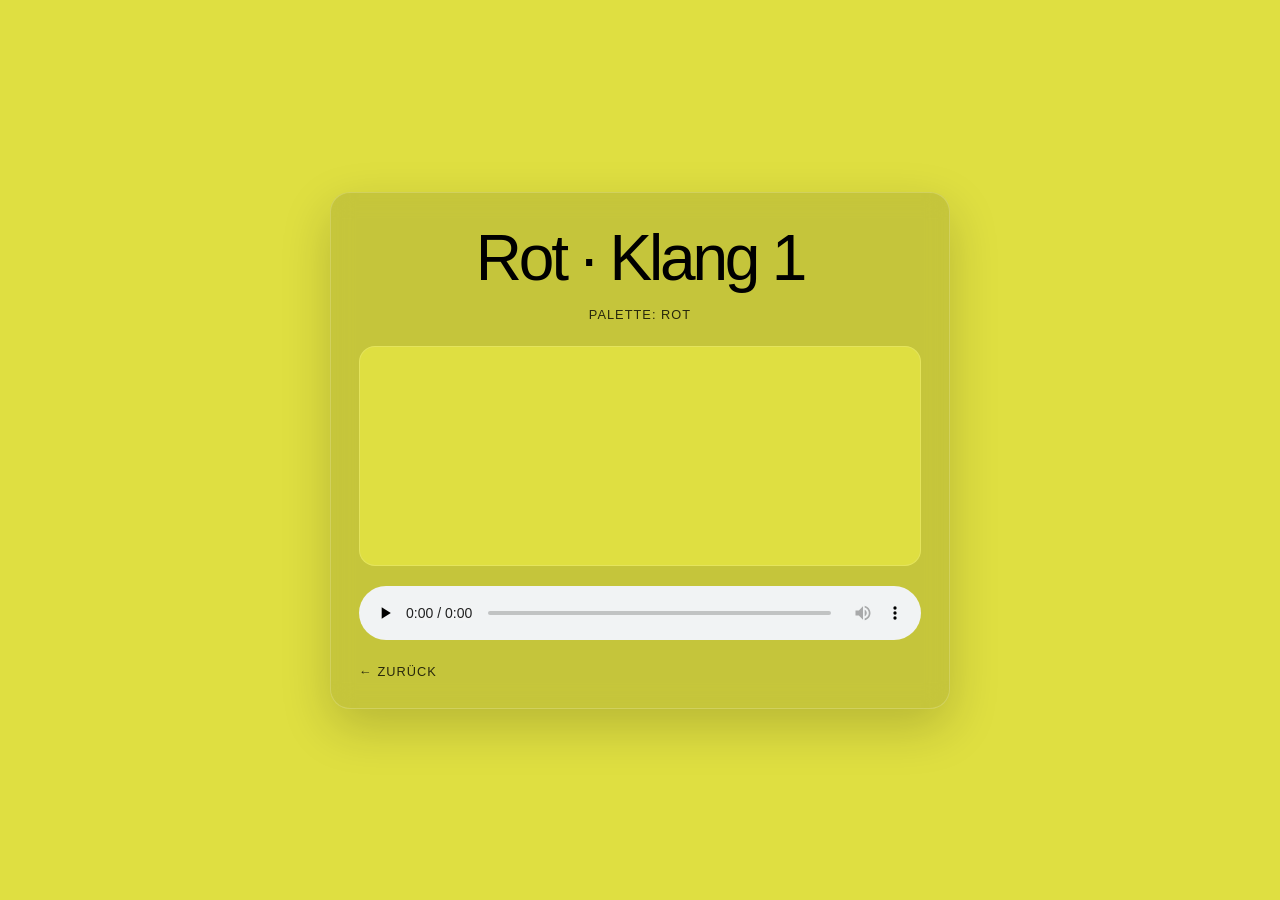
==== audio-player.html @ 7c98f80b "Zentrale Farbseiten und Audio-Player-Struktur für Rot, Gelb und Blau ergänzt und finalisiert." ====
<!DOCTYPE html>
<html lang="de">
<head>
  <meta charset="UTF-8">
  <meta name="viewport" content="width=device-width, initial-scale=1.0">
  <title>Audio-Player</title>
  <style>
    * { box-sizing: border-box; }
    html, body {
      margin: 0;
      min-height: 100%;
      font-family: Arial, Helvetica, sans-serif;
    }

    body {
      min-height: 100vh;
      display: flex;
      align-items: center;
      justify-content: center;
      padding: 40px 20px;
      transition: background-color 0.4s ease;
    }

    .player-wrap {
      width: min(620px, 90vw);
      background: rgba(17, 18, 20, 0.12);
      border: 1px solid rgba(255, 255, 255, 0.18);
      border-radius: 20px;
      padding: 28px;
      backdrop-filter: blur(12px);
      box-shadow: 0 18px 50px rgba(0,0,0,0.18);
    }

    .meta {
      margin-bottom: 24px;
      text-align: center;
    }

    h1 {
      margin: 0 0 12px;
      font-size: clamp(2.2rem, 5vw, 4rem);
      font-weight: 300;
      letter-spacing: -0.05em;
    }

    .subtitle {
      font-size: 0.8rem;
      letter-spacing: 0.08em;
      text-transform: uppercase;
      opacity: 0.8;
    }

    .color-box {
      width: 100%;
      height: 220px;
      border-radius: 16px;
      margin-bottom: 20px;
      background: rgba(255,255,255,0.08);
      border: 1px solid rgba(255,255,255,0.14);
    }

    audio {
      width: 100%;
      filter: saturate(0.8);
    }

    .back-link {
      display: inline-block;
      margin-top: 20px;
      text-decoration: none;
      color: inherit;
      opacity: 0.8;
      letter-spacing: 0.08em;
      text-transform: uppercase;
      font-size: 0.8rem;
    }
  </style>
</head>
<body>
  <div class="player-wrap">
    <div class="meta">
      <h1 id="title">Klang</h1>
      <div id="subtitle" class="subtitle">Audioplayer</div>
    </div>

    <div id="color-box" class="color-box"></div>

    <audio id="audio" controls preload="none">
      <source src="https://www.soundhelix.com/examples/mp3/SoundHelix-Song-1.mp3" type="audio/mpeg">
      Dein Browser unterstützt keine Audio-Elemente.
    </audio>

    <div>
      <a id="back" class="back-link" href="index.html">← zurück</a>
    </div>
  </div>

  <script>
    const palettes = {
      rot: [
        '#DFDF41', '#D9B35B', '#D98A5D', '#BDB2A5', '#6C8BA0', '#7C6D8A', '#5B7E8E', '#6F6F9A', '#4141D9'
      ],
      gelb: [
        '#D94141', '#D9845A', '#C98B6B', '#9B8B7A', '#7A6B9B', '#7A8B8B', '#6B9B8B', '#5A7A9B', '#4141D9'
      ],
      blau: [
        '#D94141', '#D97E5A', '#D0A868', '#B7A597', '#7E7E7E', '#78A28D', '#6C9AA3', '#5A8AA1', '#DFDF41'
      ]
    };

    const titles = {
      rot: ['Rot · Klang 1', 'Rot · Klang 2', 'Rot · Klang 3', 'Rot · Klang 4', 'Rot · Klang 5', 'Rot · Klang 6', 'Rot · Klang 7', 'Rot · Klang 8', 'Rot · Klang 9'],
      gelb: ['Gelb · Klang 1', 'Gelb · Klang 2', 'Gelb · Klang 3', 'Gelb · Klang 4', 'Gelb · Klang 5', 'Gelb · Klang 6', 'Gelb · Klang 7', 'Gelb · Klang 8', 'Gelb · Klang 9'],
      blau: ['Blau · Klang 1', 'Blau · Klang 2', 'Blau · Klang 3', 'Blau · Klang 4', 'Blau · Klang 5', 'Blau · Klang 6', 'Blau · Klang 7', 'Blau · Klang 8', 'Blau · Klang 9']
    };

    const params = new URLSearchParams(window.location.search);
    const palette = params.get('palette') || 'rot';
    const tileIndex = Number(params.get('tile') || 1) - 1;

    const color = palettes[palette][tileIndex] || palettes[palette][0];
    const title = titles[palette][tileIndex] || titles[palette][0];

    document.body.style.backgroundColor = color;
    document.getElementById('title').textContent = title;
    document.getElementById('subtitle').textContent = 'Palette: ' + palette.toUpperCase();
    document.getElementById('color-box').style.backgroundColor = color;

    const backLink = document.getElementById('back');
    if (palette === 'rot') backLink.href = 'rot.html';
    if (palette === 'gelb') backLink.href = 'gelb.html';
    if (palette === 'blau') backLink.href = 'blau.html';
  </script>
</body>
</html>
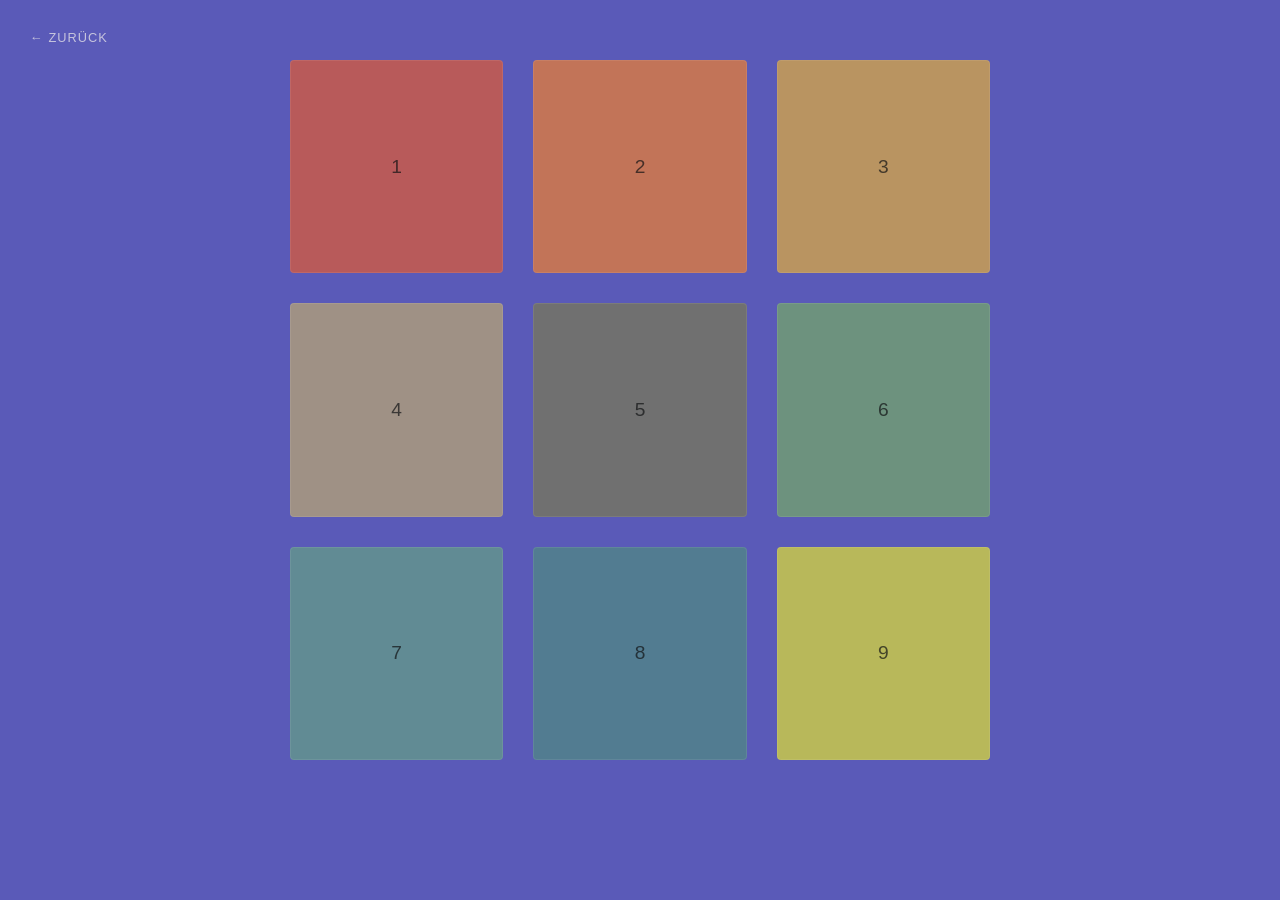
==== commit 7809c3f0: "Farbseiten final korrigiert: Nummern statt Texte, entsättigte Grundfarben und einheitliche Auswahlfa" ====
--- a/audio-player.html
+++ b/audio-player.html
@@ -3,133 +3,45 @@
 <head>
   <meta charset="UTF-8">
   <meta name="viewport" content="width=device-width, initial-scale=1.0">
-  <title>Audio-Player</title>
+  <title>Klang-Poeten</title>
   <style>
     * { box-sizing: border-box; }
-    html, body {
-      margin: 0;
-      min-height: 100%;
-      font-family: Arial, Helvetica, sans-serif;
-    }
-
-    body {
-      min-height: 100vh;
+    html, body { margin: 0; min-height: 100%; }
+    body { font-family: Arial, Helvetica, sans-serif; background-color: #5A5AB8; color: #f3f1ec; min-height: 100vh; display: flex; flex-direction: column; align-items: center; justify-content: center; padding: 40px 20px; }
+    main { width: min(900px, 95vw); }
+    .color-grid { display: grid; grid-template-columns: repeat(3, minmax(110px, 1fr)); gap: 30px; max-width: 700px; margin: 0 auto 80px; }
+    .color-square {
+      aspect-ratio: 1;
       display: flex;
       align-items: center;
       justify-content: center;
-      padding: 40px 20px;
-      transition: background-color 0.4s ease;
+      text-decoration: none;
+      border-radius: 4px;
+      font-size: 1.2rem;
+      color: rgba(17, 18, 20, 0.7);
+      transition: transform 0.3s ease, box-shadow 0.3s ease;
+      box-shadow: inset 0 0 0 1px rgba(255,255,255,0.08);
     }
-
-    .player-wrap {
-      width: min(620px, 90vw);
-      background: rgba(17, 18, 20, 0.12);
-      border: 1px solid rgba(255, 255, 255, 0.18);
-      border-radius: 20px;
-      padding: 28px;
-      backdrop-filter: blur(12px);
-      box-shadow: 0 18px 50px rgba(0,0,0,0.18);
-    }
-
-    .meta {
-      margin-bottom: 24px;
-      text-align: center;
-    }
-
-    h1 {
-      margin: 0 0 12px;
-      font-size: clamp(2.2rem, 5vw, 4rem);
-      font-weight: 300;
-      letter-spacing: -0.05em;
-    }
-
-    .subtitle {
-      font-size: 0.8rem;
-      letter-spacing: 0.08em;
-      text-transform: uppercase;
-      opacity: 0.8;
-    }
-
-    .color-box {
-      width: 100%;
-      height: 220px;
-      border-radius: 16px;
-      margin-bottom: 20px;
-      background: rgba(255,255,255,0.08);
-      border: 1px solid rgba(255,255,255,0.14);
-    }
-
-    audio {
-      width: 100%;
-      filter: saturate(0.8);
-    }
-
-    .back-link {
-      display: inline-block;
-      margin-top: 20px;
-      text-decoration: none;
-      color: inherit;
-      opacity: 0.8;
-      letter-spacing: 0.08em;
-      text-transform: uppercase;
-      font-size: 0.8rem;
-    }
+    .color-square:hover { transform: scale(1.08); box-shadow: 0 10px 25px rgba(0,0,0,0.25); }
+    .back-link { position: fixed; top: 30px; left: 30px; font-size: 0.8rem; letter-spacing: 0.08em; text-transform: uppercase; color: rgba(243,241,236,0.7); text-decoration: none; }
+    .back-link:hover { color: rgba(243,241,236,1); }
+    @media (max-width: 600px) { .color-grid { gap: 20px; } .back-link { top: 20px; left: 20px; font-size: 0.7rem; } }
   </style>
 </head>
 <body>
-  <div class="player-wrap">
-    <div class="meta">
-      <h1 id="title">Klang</h1>
-      <div id="subtitle" class="subtitle">Audioplayer</div>
+  <a href="index.html" class="back-link">← Zurück</a>
+  <main>
+    <div class="color-grid">
+      <a href="audio-player.html?palette=blau&tile=1" class="color-square" style="background:#B85A5A;">1</a>
+      <a href="audio-player.html?palette=blau&tile=2" class="color-square" style="background:#C27458;">2</a>
+      <a href="audio-player.html?palette=blau&tile=3" class="color-square" style="background:#B99461;">3</a>
+      <a href="audio-player.html?palette=blau&tile=4" class="color-square" style="background:#9F9185;">4</a>
+      <a href="audio-player.html?palette=blau&tile=5" class="color-square" style="background:#707070;">5</a>
+      <a href="audio-player.html?palette=blau&tile=6" class="color-square" style="background:#6D927E;">6</a>
+      <a href="audio-player.html?palette=blau&tile=7" class="color-square" style="background:#618B94;">7</a>
+      <a href="audio-player.html?palette=blau&tile=8" class="color-square" style="background:#527C91;">8</a>
+      <a href="audio-player.html?palette=blau&tile=9" class="color-square" style="background:#B8B85A;">9</a>
     </div>
-
-    <div id="color-box" class="color-box"></div>
-
-    <audio id="audio" controls preload="none">
-      <source src="https://www.soundhelix.com/examples/mp3/SoundHelix-Song-1.mp3" type="audio/mpeg">
-      Dein Browser unterstützt keine Audio-Elemente.
-    </audio>
-
-    <div>
-      <a id="back" class="back-link" href="index.html">← zurück</a>
-    </div>
-  </div>
-
-  <script>
-    const palettes = {
-      rot: [
-        '#DFDF41', '#D9B35B', '#D98A5D', '#BDB2A5', '#6C8BA0', '#7C6D8A', '#5B7E8E', '#6F6F9A', '#4141D9'
-      ],
-      gelb: [
-        '#D94141', '#D9845A', '#C98B6B', '#9B8B7A', '#7A6B9B', '#7A8B8B', '#6B9B8B', '#5A7A9B', '#4141D9'
-      ],
-      blau: [
-        '#D94141', '#D97E5A', '#D0A868', '#B7A597', '#7E7E7E', '#78A28D', '#6C9AA3', '#5A8AA1', '#DFDF41'
-      ]
-    };
-
-    const titles = {
-      rot: ['Rot · Klang 1', 'Rot · Klang 2', 'Rot · Klang 3', 'Rot · Klang 4', 'Rot · Klang 5', 'Rot · Klang 6', 'Rot · Klang 7', 'Rot · Klang 8', 'Rot · Klang 9'],
-      gelb: ['Gelb · Klang 1', 'Gelb · Klang 2', 'Gelb · Klang 3', 'Gelb · Klang 4', 'Gelb · Klang 5', 'Gelb · Klang 6', 'Gelb · Klang 7', 'Gelb · Klang 8', 'Gelb · Klang 9'],
-      blau: ['Blau · Klang 1', 'Blau · Klang 2', 'Blau · Klang 3', 'Blau · Klang 4', 'Blau · Klang 5', 'Blau · Klang 6', 'Blau · Klang 7', 'Blau · Klang 8', 'Blau · Klang 9']
-    };
-
-    const params = new URLSearchParams(window.location.search);
-    const palette = params.get('palette') || 'rot';
-    const tileIndex = Number(params.get('tile') || 1) - 1;
-
-    const color = palettes[palette][tileIndex] || palettes[palette][0];
-    const title = titles[palette][tileIndex] || titles[palette][0];
-
-    document.body.style.backgroundColor = color;
-    document.getElementById('title').textContent = title;
-    document.getElementById('subtitle').textContent = 'Palette: ' + palette.toUpperCase();
-    document.getElementById('color-box').style.backgroundColor = color;
-
-    const backLink = document.getElementById('back');
-    if (palette === 'rot') backLink.href = 'rot.html';
-    if (palette === 'gelb') backLink.href = 'gelb.html';
-    if (palette === 'blau') backLink.href = 'blau.html';
-  </script>
+  </main>
 </body>
 </html>
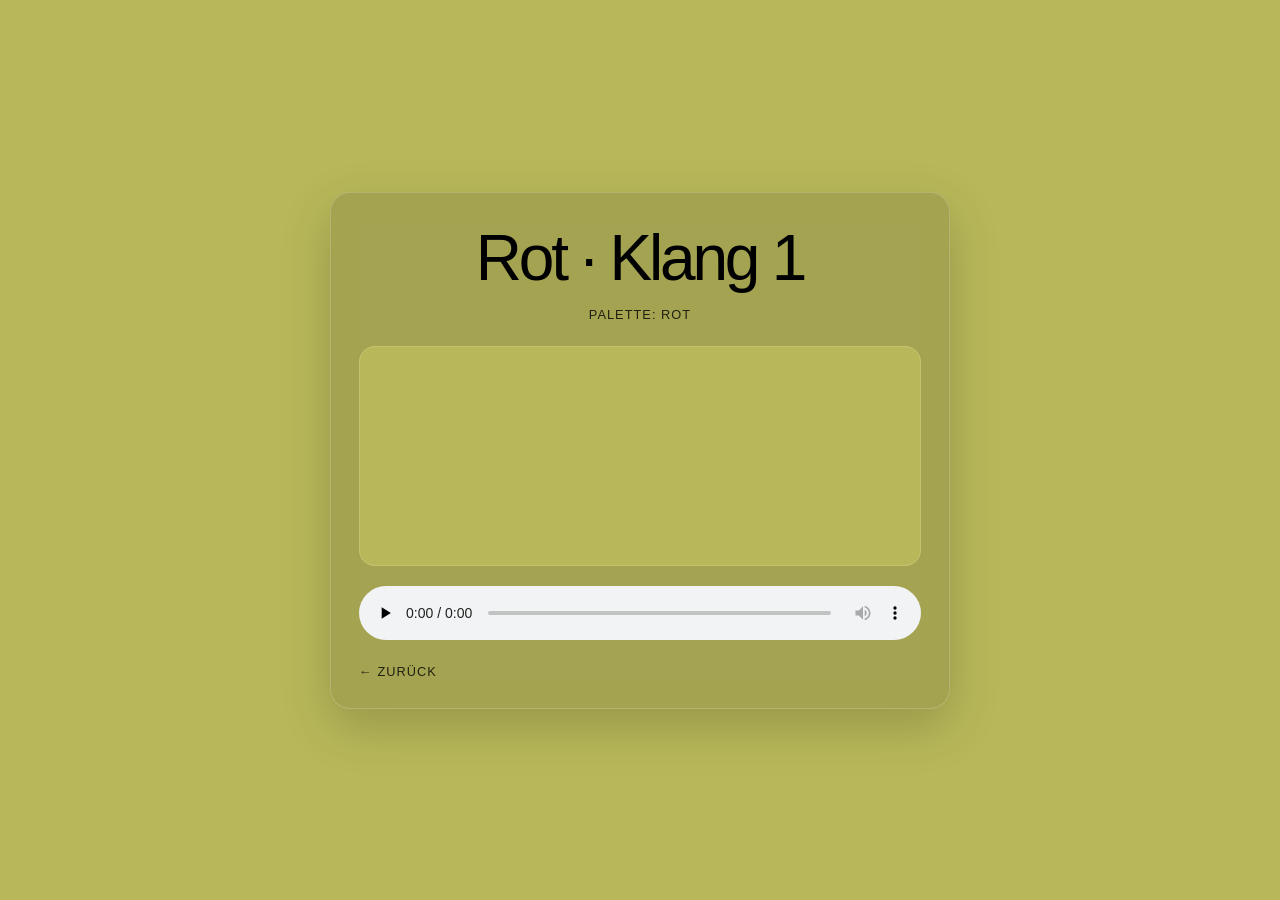
==== commit 4cca9400: "Fehlerhafte Zuordnung, schwarze Zahlen und Farbwerte korrigiert; Startseite und Farbseiten aufeinand" ====
--- a/audio-player.html
+++ b/audio-player.html
@@ -3,45 +3,122 @@
 <head>
   <meta charset="UTF-8">
   <meta name="viewport" content="width=device-width, initial-scale=1.0">
-  <title>Klang-Poeten</title>
+  <title>Audio-Player</title>
   <style>
     * { box-sizing: border-box; }
-    html, body { margin: 0; min-height: 100%; }
-    body { font-family: Arial, Helvetica, sans-serif; background-color: #5A5AB8; color: #f3f1ec; min-height: 100vh; display: flex; flex-direction: column; align-items: center; justify-content: center; padding: 40px 20px; }
-    main { width: min(900px, 95vw); }
-    .color-grid { display: grid; grid-template-columns: repeat(3, minmax(110px, 1fr)); gap: 30px; max-width: 700px; margin: 0 auto 80px; }
-    .color-square {
-      aspect-ratio: 1;
+    html, body {
+      margin: 0;
+      min-height: 100%;
+      font-family: Arial, Helvetica, sans-serif;
+    }
+    body {
+      min-height: 100vh;
       display: flex;
       align-items: center;
       justify-content: center;
+      padding: 40px 20px;
+      transition: background-color 0.4s ease;
+    }
+    .player-wrap {
+      width: min(620px, 90vw);
+      background: rgba(17, 18, 20, 0.12);
+      border: 1px solid rgba(255, 255, 255, 0.18);
+      border-radius: 20px;
+      padding: 28px;
+      backdrop-filter: blur(12px);
+      box-shadow: 0 18px 50px rgba(0,0,0,0.18);
+    }
+    .meta { margin-bottom: 24px; text-align: center; }
+    h1 {
+      margin: 0 0 12px;
+      font-size: clamp(2.2rem, 5vw, 4rem);
+      font-weight: 300;
+      letter-spacing: -0.05em;
+    }
+    .subtitle {
+      font-size: 0.8rem;
+      letter-spacing: 0.08em;
+      text-transform: uppercase;
+      opacity: 0.8;
+    }
+    .color-box {
+      width: 100%;
+      height: 220px;
+      border-radius: 16px;
+      margin-bottom: 20px;
+      background: rgba(255,255,255,0.08);
+      border: 1px solid rgba(255,255,255,0.14);
+    }
+    audio {
+      width: 100%;
+      filter: saturate(0.8);
+    }
+    .back-link {
+      display: inline-block;
+      margin-top: 20px;
       text-decoration: none;
-      border-radius: 4px;
-      font-size: 1.2rem;
-      color: rgba(17, 18, 20, 0.7);
-      transition: transform 0.3s ease, box-shadow 0.3s ease;
-      box-shadow: inset 0 0 0 1px rgba(255,255,255,0.08);
+      color: inherit;
+      opacity: 0.8;
+      letter-spacing: 0.08em;
+      text-transform: uppercase;
+      font-size: 0.8rem;
     }
-    .color-square:hover { transform: scale(1.08); box-shadow: 0 10px 25px rgba(0,0,0,0.25); }
-    .back-link { position: fixed; top: 30px; left: 30px; font-size: 0.8rem; letter-spacing: 0.08em; text-transform: uppercase; color: rgba(243,241,236,0.7); text-decoration: none; }
-    .back-link:hover { color: rgba(243,241,236,1); }
-    @media (max-width: 600px) { .color-grid { gap: 20px; } .back-link { top: 20px; left: 20px; font-size: 0.7rem; } }
   </style>
 </head>
 <body>
-  <a href="index.html" class="back-link">← Zurück</a>
-  <main>
-    <div class="color-grid">
-      <a href="audio-player.html?palette=blau&tile=1" class="color-square" style="background:#B85A5A;">1</a>
-      <a href="audio-player.html?palette=blau&tile=2" class="color-square" style="background:#C27458;">2</a>
-      <a href="audio-player.html?palette=blau&tile=3" class="color-square" style="background:#B99461;">3</a>
-      <a href="audio-player.html?palette=blau&tile=4" class="color-square" style="background:#9F9185;">4</a>
-      <a href="audio-player.html?palette=blau&tile=5" class="color-square" style="background:#707070;">5</a>
-      <a href="audio-player.html?palette=blau&tile=6" class="color-square" style="background:#6D927E;">6</a>
-      <a href="audio-player.html?palette=blau&tile=7" class="color-square" style="background:#618B94;">7</a>
-      <a href="audio-player.html?palette=blau&tile=8" class="color-square" style="background:#527C91;">8</a>
-      <a href="audio-player.html?palette=blau&tile=9" class="color-square" style="background:#B8B85A;">9</a>
+  <div class="player-wrap">
+    <div class="meta">
+      <h1 id="title">Klang</h1>
+      <div id="subtitle" class="subtitle">Audioplayer</div>
     </div>
-  </main>
+
+    <div id="color-box" class="color-box"></div>
+
+    <audio id="audio" controls preload="none">
+      <source src="https://www.soundhelix.com/examples/mp3/SoundHelix-Song-1.mp3" type="audio/mpeg">
+      Dein Browser unterstützt keine Audio-Elemente.
+    </audio>
+
+    <div>
+      <a id="back" class="back-link" href="index.html">← zurück</a>
+    </div>
+  </div>
+
+  <script>
+    const palettes = {
+      rot: [
+        '#B8B85A', '#C5A05A', '#C27B62', '#A99F96', '#667F91', '#746781', '#567683', '#696993', '#5A5AB8'
+      ],
+      gelb: [
+        '#B85A5A', '#C27B62', '#B98268', '#8F8172', '#70638F', '#718080', '#638F80', '#527C91', '#5A5AB8'
+      ],
+      blau: [
+        '#B85A5A', '#C27458', '#B99461', '#9F9185', '#707070', '#6D927E', '#618B94', '#527C91', '#B8B85A'
+      ]
+    };
+
+    const titles = {
+      rot: ['Rot · Klang 1', 'Rot · Klang 2', 'Rot · Klang 3', 'Rot · Klang 4', 'Rot · Klang 5', 'Rot · Klang 6', 'Rot · Klang 7', 'Rot · Klang 8', 'Rot · Klang 9'],
+      gelb: ['Gelb · Klang 1', 'Gelb · Klang 2', 'Gelb · Klang 3', 'Gelb · Klang 4', 'Gelb · Klang 5', 'Gelb · Klang 6', 'Gelb · Klang 7', 'Gelb · Klang 8', 'Gelb · Klang 9'],
+      blau: ['Blau · Klang 1', 'Blau · Klang 2', 'Blau · Klang 3', 'Blau · Klang 4', 'Blau · Klang 5', 'Blau · Klang 6', 'Blau · Klang 7', 'Blau · Klang 8', 'Blau · Klang 9']
+    };
+
+    const params = new URLSearchParams(window.location.search);
+    const palette = params.get('palette') || 'rot';
+    const tileIndex = Number(params.get('tile') || 1) - 1;
+
+    const color = palettes[palette][tileIndex] || palettes[palette][0];
+    const title = titles[palette][tileIndex] || titles[palette][0];
+
+    document.body.style.backgroundColor = color;
+    document.getElementById('title').textContent = title;
+    document.getElementById('subtitle').textContent = 'Palette: ' + palette.toUpperCase();
+    document.getElementById('color-box').style.backgroundColor = color;
+
+    const backLink = document.getElementById('back');
+    if (palette === 'rot') backLink.href = 'rot.html';
+    if (palette === 'gelb') backLink.href = 'gelb.html';
+    if (palette === 'blau') backLink.href = 'blau.html';
+  </script>
 </body>
 </html>
